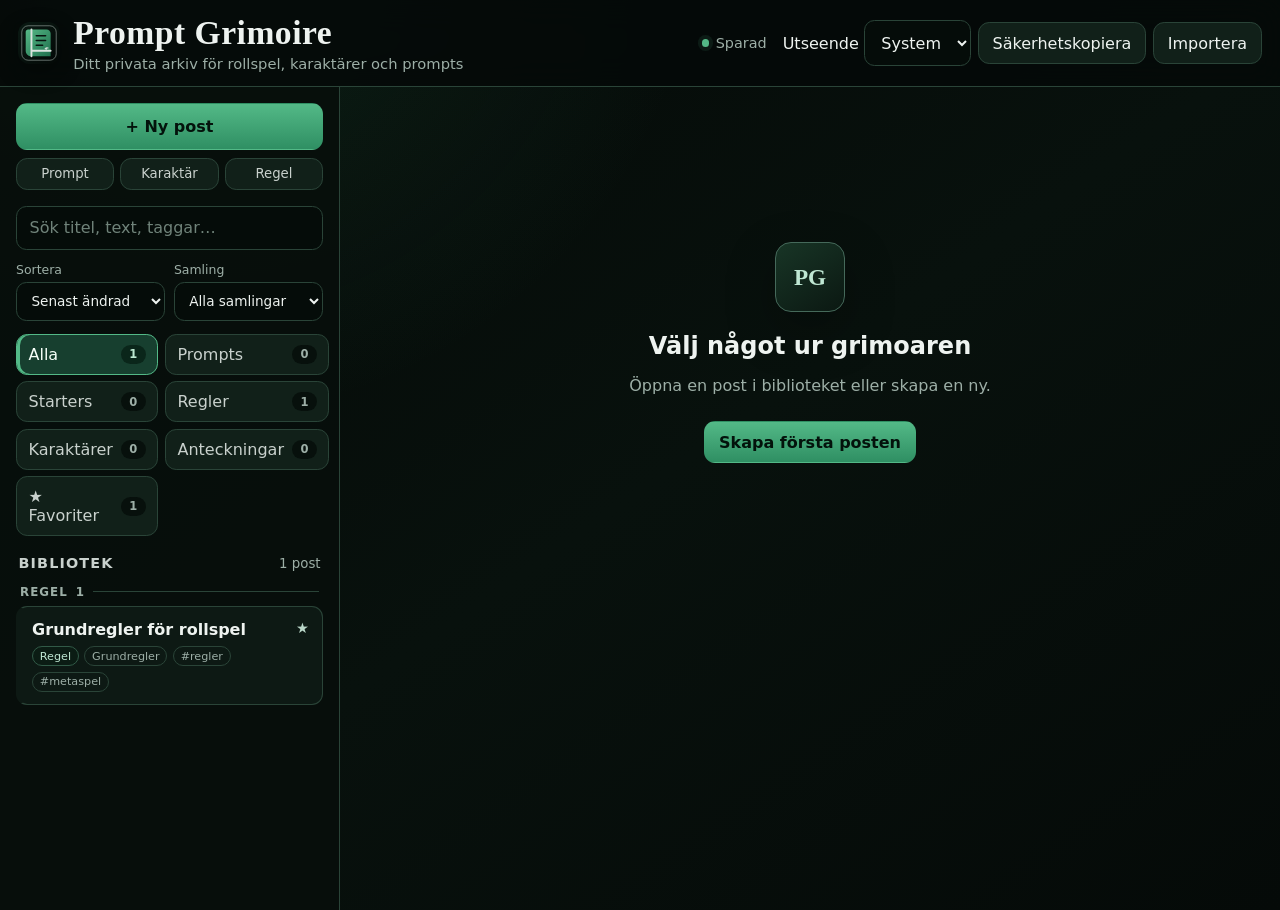
==== index.html @ b28f868d "Add theme selector and soften interface structure" ====
<!doctype html>
<html lang="sv">
<head>
  <meta charset="UTF-8">
  <meta name="viewport" content="width=device-width, initial-scale=1.0, viewport-fit=cover">
  <meta name="theme-color" content="#07130f">
  <meta name="description" content="Offline-PWA för prompts, starters, regler och karaktärsversioner.">
  <script>
    try {
      const savedTheme = localStorage.getItem('prompt-grimoire-theme');
      if (savedTheme && savedTheme !== 'system') document.documentElement.dataset.theme = savedTheme;
    } catch {}
  </script>
  <link rel="manifest" href="manifest.webmanifest">
  <link rel="icon" href="icon.svg" type="image/svg+xml">
  <link rel="stylesheet" href="styles.css">
  <title>Prompt Grimoire</title>
</head>
<body>
  <header class="topbar">
    <div class="brand">
      <img src="icon.svg" alt="" width="42" height="42">
      <div>
        <h1>Prompt Grimoire</h1>
        <p>Ditt privata arkiv för rollspel, karaktärer och prompts</p>
      </div>
    </div>
    <div class="top-actions">
      <span id="saveStatus" class="save-status" aria-live="polite">Sparad</span>
      <label class="theme-control" title="Välj färgtema">
        <span>Utseende</span>
        <select id="themeSelect" aria-label="Utseende">
          <option value="system">System</option>
          <option value="dark">Mörkt</option>
          <option value="light">Ljust</option>
        </select>
      </label>
      <button id="installBtn" hidden>Installera</button>
      <button id="exportBtn">Säkerhetskopiera</button>
      <label class="button">Importera<input id="importInput" type="file" accept="application/json" hidden></label>
    </div>
  </header>

  <main class="layout">
    <aside class="sidebar" aria-label="Bibliotek">
      <div class="create-area">
        <button id="newBtn" class="primary">+ Ny post</button>
        <div class="quick-create" aria-label="Snabbskapa">
          <button data-quick-type="prompt" title="Ny prompt">Prompt</button>
          <button data-quick-type="character" title="Ny karaktär">Karaktär</button>
          <button data-quick-type="rule" title="Ny regel">Regel</button>
        </div>
      </div>

      <label class="search-box">
        <span class="sr-only">Sök</span>
        <input id="searchInput" type="search" placeholder="Sök titel, text, taggar…">
      </label>

      <div class="organize-row">
        <label>
          <span>Sortera</span>
          <select id="sortSelect">
            <option value="updated-desc">Senast ändrad</option>
            <option value="title-asc">Titel A–Ö</option>
            <option value="created-desc">Senast skapad</option>
            <option value="type-asc">Typ</option>
          </select>
        </label>
        <label>
          <span>Samling</span>
          <select id="collectionFilter">
            <option value="all">Alla samlingar</option>
          </select>
        </label>
      </div>

      <nav id="filters" class="filters" aria-label="Filtrera poster">
        <button class="filter active" data-filter="all"><span>Alla</span><b data-count="all">0</b></button>
        <button class="filter" data-filter="prompt"><span>Prompts</span><b data-count="prompt">0</b></button>
        <button class="filter" data-filter="starter"><span>Starters</span><b data-count="starter">0</b></button>
        <button class="filter" data-filter="rule"><span>Regler</span><b data-count="rule">0</b></button>
        <button class="filter" data-filter="character"><span>Karaktärer</span><b data-count="character">0</b></button>
        <button class="filter" data-filter="note"><span>Anteckningar</span><b data-count="note">0</b></button>
        <button class="filter" data-filter="favorite"><span>★ Favoriter</span><b data-count="favorite">0</b></button>
      </nav>

      <div class="library-heading">
        <span id="resultLabel">Bibliotek</span>
        <small id="resultCount">0 poster</small>
      </div>
      <div id="itemList" class="item-list"></div>
    </aside>

    <section class="workspace">
      <div id="emptyState" class="empty">
        <div class="empty-mark">PG</div>
        <h2>Välj något ur grimoaren</h2>
        <p>Öppna en post i biblioteket eller skapa en ny.</p>
        <button id="emptyCreateBtn" class="primary">Skapa första posten</button>
      </div>

      <form id="editor" hidden>
        <div class="editor-topline">
          <span id="typeBadge" class="type-badge">Prompt</span>
          <span id="updatedLabel" class="updated-label"></span>
        </div>

        <div class="editor-head">
          <input id="title" class="title" placeholder="Titel" aria-label="Titel">
          <div class="editor-actions">
            <button type="button" id="favoriteBtn" class="icon-btn" title="Markera som favorit" aria-label="Markera som favorit">☆</button>
            <button type="button" id="copyBtn">Kopiera</button>
            <button type="button" id="duplicateBtn">Duplicera</button>
            <button type="button" id="deleteBtn" class="danger">Radera</button>
          </div>
        </div>

        <section class="meta-card" aria-label="Organisering">
          <div class="fields meta-fields">
            <label>Typ
              <select id="type">
                <option value="prompt">Prompt</option>
                <option value="starter">Starter</option>
                <option value="rule">Rollspelsregel</option>
                <option value="character">Karaktär</option>
                <option value="note">Anteckning</option>
              </select>
            </label>
            <label>Samling / mapp
              <input id="collection" list="collectionSuggestions" placeholder="Exempel: Hogwarts, Modern AU">
              <datalist id="collectionSuggestions"></datalist>
            </label>
            <label>Taggar
              <input id="tags" placeholder="mörk, dialog, slow burn">
            </label>
          </div>
        </section>

        <section id="characterFields" class="character-fields" hidden>
          <div class="section-heading">
            <div>
              <h3>Karaktärsversion</h3>
              <p>Samma grundkaraktär kan ha flera versioner utan att de blandas ihop.</p>
            </div>
          </div>
          <div class="fields">
            <label>Grundkaraktär
              <input id="characterName" placeholder="Tom Riddle">
            </label>
            <label>Version
              <input id="variantName" placeholder="Hogwarts, 16 år">
            </label>
            <label>Ålder
              <input id="age" placeholder="16">
            </label>
            <label>Tidslinje / AU
              <input id="timeline" placeholder="1940-tal / Modern AU">
            </label>
          </div>
        </section>

        <div class="toolbar" aria-label="Markdownverktyg">
          <div class="format-tools">
            <button type="button" data-md="**|**" title="Fetstil"><b>B</b></button>
            <button type="button" data-md="*|*" title="Kursiv"><i>I</i></button>
            <button type="button" data-md="# |" title="Rubrik 1">H1</button>
            <button type="button" data-md="## |" title="Rubrik 2">H2</button>
            <button type="button" data-md="- |" title="Punktlista">Lista</button>
            <button type="button" data-md="> |" title="Citat">Citat</button>
            <button type="button" data-md="`|`" title="Kod">Kod</button>
          </div>
          <div class="view-tools">
            <button type="button" id="modeEdit" class="active">Skriv</button>
            <button type="button" id="modeSplit">Delad</button>
            <button type="button" id="modePreview">Läs</button>
          </div>
        </div>

        <div id="editorPane" class="editor-pane">
          <textarea id="content" spellcheck="true" placeholder="# Skriv med Markdown…" aria-label="Innehåll"></textarea>
          <article id="preview" class="preview"></article>
        </div>
      </form>
    </section>
  </main>

  <dialog id="newDialog">
    <form method="dialog">
      <div class="dialog-title">
        <span class="type-badge">Ny post</span>
        <h2>Vad vill du skapa?</h2>
      </div>
      <label>Typ
        <select id="newType">
          <option value="prompt">Prompt</option>
          <option value="starter">Starter</option>
          <option value="rule">Rollspelsregel</option>
          <option value="character">Karaktär</option>
          <option value="note">Anteckning</option>
        </select>
      </label>
      <label>Titel
        <input id="newTitle" required autofocus placeholder="Ge posten ett tydligt namn">
      </label>
      <label>Samling / mapp
        <input id="newCollection" list="collectionSuggestions" placeholder="Valfritt">
      </label>
      <div class="dialog-actions">
        <button value="cancel">Avbryt</button>
        <button id="createBtn" value="default" class="primary">Skapa</button>
      </div>
    </form>
  </dialog>

  <script src="app.js"></script>
  <script>
    (() => {
      const storageKey = 'prompt-grimoire-theme';
      const select = document.getElementById('themeSelect');
      const themeMeta = document.querySelector('meta[name="theme-color"]');
      const media = window.matchMedia('(prefers-color-scheme: dark)');

      function resolvedTheme(value) {
        return value === 'system' ? (media.matches ? 'dark' : 'light') : value;
      }

      function applyTheme(value, save = true) {
        if (value === 'system') document.documentElement.removeAttribute('data-theme');
        else document.documentElement.dataset.theme = value;
        if (select) select.value = value;
        if (themeMeta) themeMeta.content = resolvedTheme(value) === 'dark' ? '#07130f' : '#eef3ef';
        if (save) localStorage.setItem(storageKey, value);
      }

      let saved = 'system';
      try { saved = localStorage.getItem(storageKey) || 'system'; } catch {}
      applyTheme(saved, false);
      select?.addEventListener('change', () => applyTheme(select.value));
      media.addEventListener?.('change', () => {
        if ((localStorage.getItem(storageKey) || 'system') === 'system') applyTheme('system', false);
      });
    })();
  </script>
</body>
</html>
---- styles.css ----
:root{
  color-scheme:dark;
  --bg:#050a08;
  --bg-soft:#08110d;
  --panel:#0c1712;
  --panel-2:#112019;
  --panel-3:#172a21;
  --line:#2a4438;
  --line-strong:#45695a;
  --text:#eef3f0;
  --muted:#9dafa7;
  --silver:#c9d1cd;
  --accent:#2f8f63;
  --accent-strong:#53b987;
  --accent-soft:#173f2f;
  --danger:#d96969;
  --shadow:0 18px 50px rgba(0,0,0,.28);
}

*{box-sizing:border-box}
html{background:var(--bg)}
body{
  margin:0;
  min-height:100vh;
  font-family:Inter,ui-sans-serif,system-ui,-apple-system,"Segoe UI",sans-serif;
  background:
    radial-gradient(circle at 15% -10%,rgba(47,143,99,.18),transparent 32rem),
    linear-gradient(145deg,#040806 0%,#08110d 52%,#050a08 100%);
  color:var(--text);
}
button,.button,input,select,textarea{font:inherit}
button,.button{
  border:1px solid var(--line);
  background:var(--panel-2);
  color:var(--text);
  padding:.68rem .85rem;
  border-radius:.7rem;
  cursor:pointer;
  transition:background .16s ease,border-color .16s ease,transform .16s ease;
}
button:hover,.button:hover{background:var(--panel-3);border-color:var(--line-strong)}
button:active{transform:translateY(1px)}
button:focus-visible,.button:focus-visible,input:focus-visible,select:focus-visible,textarea:focus-visible{
  outline:3px solid rgba(83,185,135,.35);
  outline-offset:2px;
}
.primary{
  background:linear-gradient(180deg,var(--accent-strong),var(--accent));
  color:#03120b;
  border-color:transparent;
  font-weight:800;
}
.primary:hover{background:linear-gradient(180deg,#64c995,#359e6e)}
.danger{color:#ffdcdc;border-color:#704040;background:#251414}
.danger:hover{background:#341919;border-color:#965353}
.sr-only{position:absolute;width:1px;height:1px;padding:0;margin:-1px;overflow:hidden;clip:rect(0,0,0,0);white-space:nowrap;border:0}

.topbar{
  display:flex;
  gap:1rem;
  align-items:center;
  justify-content:space-between;
  padding:.9rem 1.15rem;
  border-bottom:1px solid var(--line);
  background:rgba(5,10,8,.88);
  position:sticky;
  top:0;
  z-index:20;
  backdrop-filter:blur(16px);
}
.brand{display:flex;align-items:center;gap:.8rem;min-width:0}
.brand img{border-radius:.75rem;box-shadow:0 8px 22px rgba(0,0,0,.32)}
h1{margin:0;font-family:Georgia,"Times New Roman",serif;font-size:clamp(1.65rem,3vw,2.1rem);letter-spacing:.015em}
.topbar p{margin:.15rem 0 0;color:var(--muted);font-size:.92rem}
.top-actions{display:flex;align-items:center;justify-content:flex-end;gap:.45rem;flex-wrap:wrap}
.save-status{display:inline-flex;align-items:center;gap:.4rem;color:var(--muted);font-size:.9rem;padding:.45rem .55rem}
.save-status::before{content:"";width:.48rem;height:.48rem;border-radius:50%;background:var(--accent-strong);box-shadow:0 0 0 4px rgba(83,185,135,.1)}

.layout{display:grid;grid-template-columns:340px minmax(0,1fr);min-height:calc(100vh - 77px)}
.sidebar{
  padding:1rem;
  border-right:1px solid var(--line);
  background:rgba(7,15,11,.92);
  min-width:0;
}
.create-area{display:grid;gap:.45rem}
.sidebar>.create-area .primary{width:100%;padding:.82rem 1rem}
.quick-create{display:grid;grid-template-columns:repeat(3,1fr);gap:.4rem}
.quick-create button{padding:.48rem .35rem;font-size:.83rem;color:var(--silver)}
.search-box{display:block;margin:1rem 0 .75rem}
.search-box input{width:100%}
input,select,textarea{
  background:#050c09;
  border:1px solid var(--line);
  color:var(--text);
  border-radius:.65rem;
  padding:.72rem .78rem;
}
input::placeholder,textarea::placeholder{color:#70837a}
.organize-row{display:grid;grid-template-columns:1fr 1fr;gap:.55rem;margin-bottom:.8rem}
.organize-row label{display:grid;gap:.3rem;color:var(--muted);font-size:.78rem}
.organize-row select{width:100%;padding:.6rem .65rem;font-size:.85rem}
.filters{display:grid;grid-template-columns:1fr 1fr;gap:.42rem}
.filter{display:flex;justify-content:space-between;align-items:center;gap:.5rem;text-align:left;padding:.62rem .72rem;color:var(--silver)}
.filter b{font-size:.72rem;min-width:1.55rem;padding:.15rem .38rem;border-radius:99px;background:#07100c;color:var(--muted);text-align:center}
.filter.active{border-color:var(--accent-strong);background:var(--accent-soft);color:#f6fff9;box-shadow:inset 3px 0 0 var(--accent-strong)}
.filter.active b{background:#0a261a;color:#bce8d1}
.filter.wide{grid-column:1/-1}
.library-heading{display:flex;align-items:end;justify-content:space-between;margin:1.15rem .15rem .55rem;color:var(--silver)}
.library-heading span{font-weight:800;font-size:.9rem;text-transform:uppercase;letter-spacing:.08em}
.library-heading small{color:var(--muted)}
.item-list{display:grid;gap:.75rem;padding-bottom:2rem}
.list-group{display:grid;gap:.45rem}
.group-title{display:flex;align-items:center;gap:.5rem;color:var(--muted);font-size:.74rem;font-weight:800;text-transform:uppercase;letter-spacing:.09em;padding:.35rem .25rem 0}
.group-title::after{content:"";height:1px;background:var(--line);flex:1}
.item{
  display:block;
  width:100%;
  text-align:left;
  padding:.78rem .82rem;
  border-left:3px solid transparent;
  background:rgba(15,29,23,.8);
}
.item:hover{background:#14251d}
.item.active{border-left-color:var(--accent-strong);background:#183526;border-color:var(--line-strong);box-shadow:0 10px 24px rgba(0,0,0,.18)}
.item-row{display:flex;align-items:flex-start;justify-content:space-between;gap:.6rem}
.item-title{font-weight:800;line-height:1.25;color:var(--text)}
.item-star{color:#b9d6c8;font-size:.9rem}
.item-meta{display:flex;align-items:center;gap:.35rem;flex-wrap:wrap;margin-top:.42rem}
.meta-pill,.tag-pill{display:inline-flex;align-items:center;border:1px solid var(--line);border-radius:99px;padding:.14rem .42rem;color:var(--muted);font-size:.7rem;line-height:1.2}
.meta-pill.type{color:#bfe7d3;border-color:#315a47;background:#0b1c14}
.item-character{display:block;margin-top:.3rem;color:var(--silver);font-size:.8rem}
.empty-list{padding:1rem;border:1px dashed var(--line);border-radius:.8rem;color:var(--muted);text-align:center}

.workspace{padding:1.25rem;min-width:0}
.empty{max-width:520px;text-align:center;margin:15vh auto;color:var(--muted)}
.empty-mark{width:70px;height:70px;margin:0 auto 1rem;display:grid;place-items:center;border-radius:1rem;border:1px solid var(--line-strong);background:linear-gradient(145deg,#183526,#0b1812);color:#bfe7d3;font-family:Georgia,serif;font-weight:800;font-size:1.45rem;box-shadow:var(--shadow)}
.empty h2{color:var(--text);margin-bottom:.4rem}
.empty .primary{margin-top:.6rem}
.editor-topline{display:flex;align-items:center;justify-content:space-between;gap:1rem;margin-bottom:.55rem}
.type-badge{display:inline-flex;align-items:center;width:max-content;border:1px solid #3d6654;background:#10271c;color:#c8ebd8;border-radius:99px;padding:.25rem .55rem;font-size:.76rem;font-weight:800;text-transform:uppercase;letter-spacing:.07em}
.updated-label{font-size:.8rem;color:var(--muted)}
.editor-head{display:flex;align-items:center;gap:.65rem}
.title{font-size:clamp(1.35rem,3vw,1.85rem);font-weight:850;flex:1;min-width:0;background:transparent;border-color:transparent;border-bottom-color:var(--line);border-radius:0;padding-left:0}
.editor-actions{display:flex;gap:.4rem;flex-wrap:wrap;justify-content:flex-end}
.icon-btn{font-size:1.25rem;min-width:2.65rem}
.meta-card,.character-fields{border:1px solid var(--line);padding:1rem;border-radius:.9rem;background:rgba(12,23,18,.88);margin-top:1rem}
.fields{display:grid;grid-template-columns:repeat(auto-fit,minmax(180px,1fr));gap:.75rem}
.fields label,dialog label{display:grid;gap:.38rem;color:var(--muted);font-size:.86rem}
.section-heading{display:flex;justify-content:space-between;gap:1rem;margin-bottom:.85rem}
.section-heading h3{margin:0;color:var(--text)}
.section-heading p{margin:.25rem 0 0;color:var(--muted);font-size:.86rem}
.toolbar{display:flex;justify-content:space-between;gap:.75rem;flex-wrap:wrap;margin:1rem 0 .5rem;padding:.5rem;border:1px solid var(--line);border-radius:.8rem;background:rgba(9,18,14,.85);position:sticky;top:86px;z-index:10}
.format-tools,.view-tools{display:flex;gap:.34rem;flex-wrap:wrap}
.toolbar button{padding:.44rem .62rem;font-size:.86rem}
.toolbar button.active{border-color:var(--accent-strong);background:var(--accent-soft);color:#d9f7e7}
.editor-pane{display:grid;grid-template-columns:1fr;min-height:58vh}
.editor-pane.split{grid-template-columns:1fr 1fr;gap:.75rem}
.editor-pane.preview-only textarea{display:none}
.editor-pane:not(.split):not(.preview-only) .preview{display:none}
textarea{width:100%;resize:vertical;min-height:58vh;line-height:1.58;background:#050c09;padding:1rem}
.preview{background:#edf1ef;color:#15231c;border-radius:.75rem;padding:1.2rem;overflow-wrap:anywhere;min-height:58vh;box-shadow:inset 0 0 0 1px #d0d8d4}
.preview h1,.preview h2,.preview h3{font-family:Georgia,"Times New Roman",serif;color:#0d3a27}
.preview pre{overflow:auto;background:#0b1712;color:#ecf6f0;padding:.85rem;border-radius:.55rem}
.preview code{font-family:ui-monospace,SFMono-Regular,Menlo,monospace}
.preview blockquote{border-left:4px solid #2f8f63;margin-left:0;padding-left:1rem;color:#42584d}
.preview a{color:#1f6848}
.preview img{max-width:100%}

dialog{border:1px solid var(--line-strong);border-radius:1rem;background:var(--panel);color:var(--text);width:min(440px,92vw);box-shadow:var(--shadow)}
dialog::backdrop{background:rgba(0,0,0,.68);backdrop-filter:blur(3px)}
dialog form{display:grid;gap:1rem}.dialog-title h2{margin:.55rem 0 0}.dialog-actions{display:flex;justify-content:flex-end;gap:.5rem}

@media(max-width:980px){
  .layout{grid-template-columns:300px minmax(0,1fr)}
  .editor-head{align-items:flex-start;flex-direction:column}
  .title{width:100%}
  .editor-actions{width:100%;justify-content:flex-start}
}

@media(max-width:760px){
  .topbar{align-items:flex-start;flex-direction:column;padding:.85rem}
  .top-actions{width:100%;justify-content:flex-start}
  .top-actions button,.top-actions .button{flex:1;text-align:center;min-width:110px}
  .save-status{width:100%;padding-left:0}
  .layout{grid-template-columns:1fr;display:block}
  .sidebar{border-right:0;border-bottom:1px solid var(--line);padding:.85rem}
  .organize-row{grid-template-columns:1fr 1fr}
  .item-list{max-height:340px;overflow:auto;padding-right:.2rem}
  .workspace{padding:.85rem}
  .toolbar{top:0}
  .editor-pane.split{grid-template-columns:1fr}
  .editor-pane.split textarea,.editor-pane.split .preview{min-height:42vh}
  .editor-actions button{flex:1;min-width:86px}
}

@media(max-width:420px){
  .brand p{display:none}
  .organize-row{grid-template-columns:1fr}
  .quick-create{grid-template-columns:1fr 1fr 1fr}
  .filters{grid-template-columns:1fr 1fr}
  .top-actions button,.top-actions .button{font-size:.82rem;padding:.62rem .55rem}
}
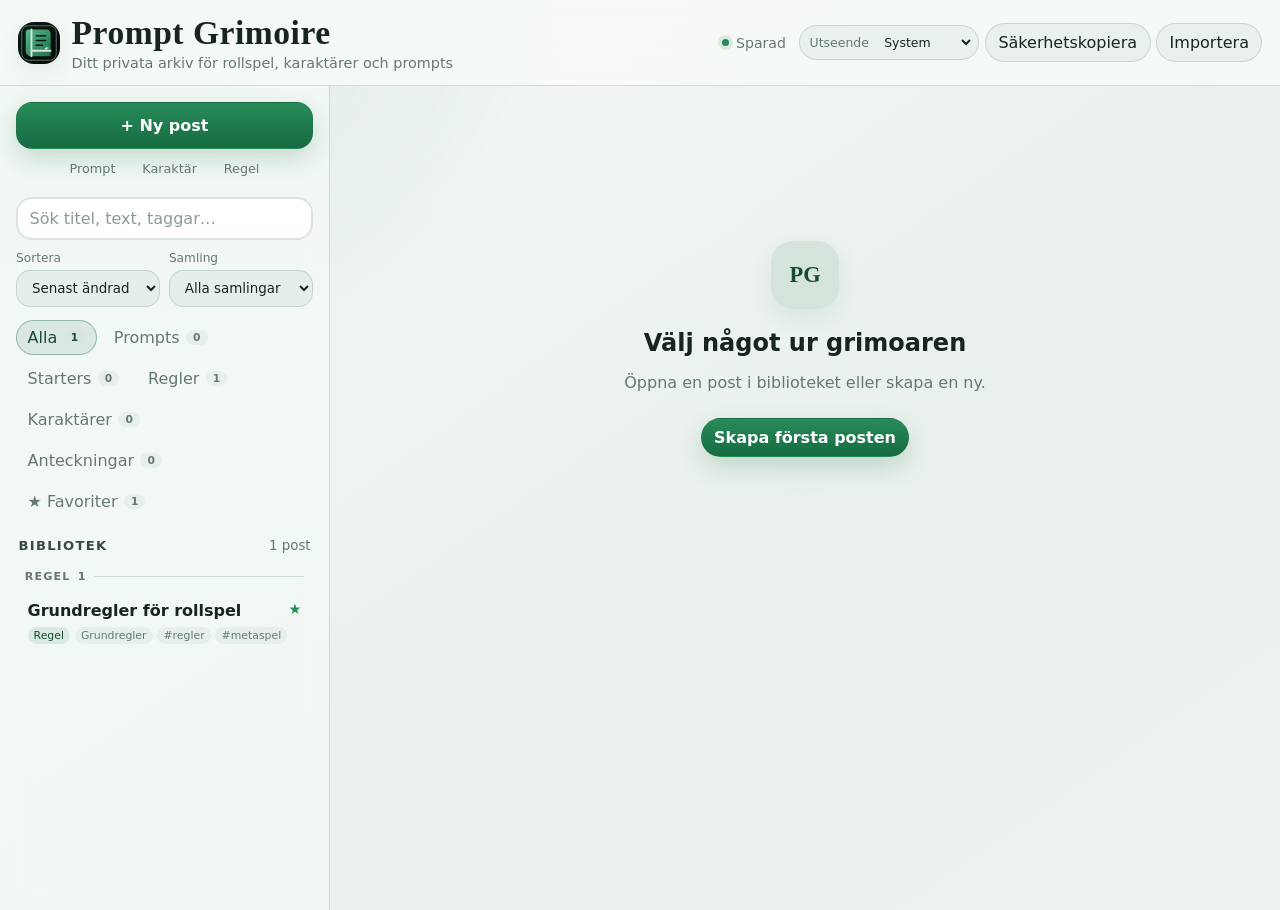
==== commit 8c5aa220: "Stabilize page loading and externalize theme logic" ====
--- a/index.html
+++ b/index.html
@@ -5,15 +5,9 @@
   <meta name="viewport" content="width=device-width, initial-scale=1.0, viewport-fit=cover">
   <meta name="theme-color" content="#07130f">
   <meta name="description" content="Offline-PWA för prompts, starters, regler och karaktärsversioner.">
-  <script>
-    try {
-      const savedTheme = localStorage.getItem('prompt-grimoire-theme');
-      if (savedTheme && savedTheme !== 'system') document.documentElement.dataset.theme = savedTheme;
-    } catch {}
-  </script>
   <link rel="manifest" href="manifest.webmanifest">
   <link rel="icon" href="icon.svg" type="image/svg+xml">
-  <link rel="stylesheet" href="styles.css">
+  <link rel="stylesheet" href="styles.css?v=4">
   <title>Prompt Grimoire</title>
 </head>
 <body>
@@ -213,34 +207,7 @@
     </form>
   </dialog>
 
-  <script src="app.js"></script>
-  <script>
-    (() => {
-      const storageKey = 'prompt-grimoire-theme';
-      const select = document.getElementById('themeSelect');
-      const themeMeta = document.querySelector('meta[name="theme-color"]');
-      const media = window.matchMedia('(prefers-color-scheme: dark)');
-
-      function resolvedTheme(value) {
-        return value === 'system' ? (media.matches ? 'dark' : 'light') : value;
-      }
-
-      function applyTheme(value, save = true) {
-        if (value === 'system') document.documentElement.removeAttribute('data-theme');
-        else document.documentElement.dataset.theme = value;
-        if (select) select.value = value;
-        if (themeMeta) themeMeta.content = resolvedTheme(value) === 'dark' ? '#07130f' : '#eef3ef';
-        if (save) localStorage.setItem(storageKey, value);
-      }
-
-      let saved = 'system';
-      try { saved = localStorage.getItem(storageKey) || 'system'; } catch {}
-      applyTheme(saved, false);
-      select?.addEventListener('change', () => applyTheme(select.value));
-      media.addEventListener?.('change', () => {
-        if ((localStorage.getItem(storageKey) || 'system') === 'system') applyTheme('system', false);
-      });
-    })();
-  </script>
+  <script src="theme.js?v=4"></script>
+  <script src="app.js?v=4"></script>
 </body>
 </html>
--- a/styles.css
+++ b/styles.css
@@ -1,20 +1,96 @@
 :root{
   color-scheme:dark;
-  --bg:#050a08;
-  --bg-soft:#08110d;
-  --panel:#0c1712;
-  --panel-2:#112019;
-  --panel-3:#172a21;
-  --line:#2a4438;
-  --line-strong:#45695a;
-  --text:#eef3f0;
-  --muted:#9dafa7;
-  --silver:#c9d1cd;
-  --accent:#2f8f63;
-  --accent-strong:#53b987;
-  --accent-soft:#173f2f;
-  --danger:#d96969;
-  --shadow:0 18px 50px rgba(0,0,0,.28);
+  --bg:#06100c;
+  --bg-soft:#0a1711;
+  --surface:#0d1913;
+  --surface-elevated:#13231b;
+  --surface-soft:rgba(255,255,255,.045);
+  --surface-hover:rgba(255,255,255,.07);
+  --input:#08130e;
+  --text:#eef5f1;
+  --muted:#93a89d;
+  --silver:#cad5cf;
+  --line:rgba(157,190,172,.18);
+  --line-strong:rgba(102,187,142,.42);
+  --accent:#2f9f6b;
+  --accent-strong:#58ca91;
+  --accent-soft:rgba(47,159,107,.15);
+  --accent-text:#d8f5e6;
+  --danger:#d96d6d;
+  --danger-soft:rgba(217,109,109,.12);
+  --preview-bg:#f3f7f4;
+  --preview-text:#173025;
+  --topbar:rgba(6,16,12,.84);
+  --sidebar:rgba(8,18,13,.66);
+  --shadow:0 18px 48px rgba(0,0,0,.26);
+  --soft-shadow:0 10px 28px rgba(0,0,0,.14);
+  --page-gradient:
+    radial-gradient(circle at 8% -8%,rgba(49,149,101,.17),transparent 30rem),
+    linear-gradient(145deg,#040a07 0%,#08130e 55%,#06100c 100%);
+}
+
+:root[data-theme="light"]{
+  color-scheme:light;
+  --bg:#edf3ef;
+  --bg-soft:#e5eee8;
+  --surface:#f9fcfa;
+  --surface-elevated:#ffffff;
+  --surface-soft:rgba(31,91,60,.055);
+  --surface-hover:rgba(31,91,60,.09);
+  --input:#ffffff;
+  --text:#17251d;
+  --muted:#65796e;
+  --silver:#354b40;
+  --line:rgba(44,91,66,.17);
+  --line-strong:rgba(26,112,68,.38);
+  --accent:#176b42;
+  --accent-strong:#278b59;
+  --accent-soft:rgba(23,107,66,.11);
+  --accent-text:#164c32;
+  --danger:#a94040;
+  --danger-soft:rgba(169,64,64,.09);
+  --preview-bg:#ffffff;
+  --preview-text:#17251d;
+  --topbar:rgba(247,251,248,.88);
+  --sidebar:rgba(244,249,246,.78);
+  --shadow:0 18px 44px rgba(31,62,45,.12);
+  --soft-shadow:0 9px 24px rgba(31,62,45,.08);
+  --page-gradient:
+    radial-gradient(circle at 8% -8%,rgba(40,139,87,.12),transparent 30rem),
+    linear-gradient(145deg,#f5f8f6 0%,#eaf1ec 58%,#edf3ef 100%);
+}
+
+@media(prefers-color-scheme:light){
+  :root:not([data-theme]){
+    color-scheme:light;
+    --bg:#edf3ef;
+    --bg-soft:#e5eee8;
+    --surface:#f9fcfa;
+    --surface-elevated:#ffffff;
+    --surface-soft:rgba(31,91,60,.055);
+    --surface-hover:rgba(31,91,60,.09);
+    --input:#ffffff;
+    --text:#17251d;
+    --muted:#65796e;
+    --silver:#354b40;
+    --line:rgba(44,91,66,.17);
+    --line-strong:rgba(26,112,68,.38);
+    --accent:#176b42;
+    --accent-strong:#278b59;
+    --accent-soft:rgba(23,107,66,.11);
+    --accent-text:#164c32;
+    --danger:#a94040;
+    --danger-soft:rgba(169,64,64,.09);
+    --preview-bg:#ffffff;
+    --preview-text:#17251d;
+    --topbar:rgba(247,251,248,.88);
+    --sidebar:rgba(244,249,246,.78);
+    --shadow:0 18px 44px rgba(31,62,45,.12);
+    --soft-shadow:0 9px 24px rgba(31,62,45,.08);
+    --page-gradient:
+      radial-gradient(circle at 8% -8%,rgba(40,139,87,.12),transparent 30rem),
+      linear-gradient(145deg,#f5f8f6 0%,#eaf1ec 58%,#edf3ef 100%);
+  }
 }
 
 *{box-sizing:border-box}
@@ -23,36 +99,37 @@
   margin:0;
   min-height:100vh;
   font-family:Inter,ui-sans-serif,system-ui,-apple-system,"Segoe UI",sans-serif;
-  background:
-    radial-gradient(circle at 15% -10%,rgba(47,143,99,.18),transparent 32rem),
-    linear-gradient(145deg,#040806 0%,#08110d 52%,#050a08 100%);
+  background:var(--page-gradient);
   color:var(--text);
 }
 button,.button,input,select,textarea{font:inherit}
 button,.button{
-  border:1px solid var(--line);
-  background:var(--panel-2);
+  border:1px solid transparent;
+  background:transparent;
   color:var(--text);
-  padding:.68rem .85rem;
-  border-radius:.7rem;
+  padding:.58rem .78rem;
+  border-radius:999px;
   cursor:pointer;
-  transition:background .16s ease,border-color .16s ease,transform .16s ease;
-}
-button:hover,.button:hover{background:var(--panel-3);border-color:var(--line-strong)}
+  transition:background .16s ease,border-color .16s ease,transform .16s ease,box-shadow .16s ease;
+}
+button:hover,.button:hover{background:var(--surface-hover)}
 button:active{transform:translateY(1px)}
 button:focus-visible,.button:focus-visible,input:focus-visible,select:focus-visible,textarea:focus-visible{
-  outline:3px solid rgba(83,185,135,.35);
+  outline:3px solid color-mix(in srgb,var(--accent-strong) 35%,transparent);
   outline-offset:2px;
 }
 .primary{
   background:linear-gradient(180deg,var(--accent-strong),var(--accent));
-  color:#03120b;
+  color:#04150d;
   border-color:transparent;
-  font-weight:800;
-}
-.primary:hover{background:linear-gradient(180deg,#64c995,#359e6e)}
-.danger{color:#ffdcdc;border-color:#704040;background:#251414}
-.danger:hover{background:#341919;border-color:#965353}
+  font-weight:850;
+  box-shadow:0 10px 24px color-mix(in srgb,var(--accent) 20%,transparent);
+}
+:root[data-theme="light"] .primary{color:#fff}
+@media(prefers-color-scheme:light){:root:not([data-theme]) .primary{color:#fff}}
+.primary:hover{filter:brightness(1.05);box-shadow:0 12px 28px color-mix(in srgb,var(--accent) 25%,transparent)}
+.danger{color:var(--danger);background:var(--danger-soft)}
+.danger:hover{background:color-mix(in srgb,var(--danger-soft) 75%,var(--danger) 10%)}
 .sr-only{position:absolute;width:1px;height:1px;padding:0;margin:-1px;overflow:hidden;clip:rect(0,0,0,0);white-space:nowrap;border:0}
 
 .topbar{
@@ -60,116 +137,144 @@
   gap:1rem;
   align-items:center;
   justify-content:space-between;
-  padding:.9rem 1.15rem;
+  padding:.9rem 1.1rem;
   border-bottom:1px solid var(--line);
-  background:rgba(5,10,8,.88);
+  background:var(--topbar);
   position:sticky;
   top:0;
   z-index:20;
-  backdrop-filter:blur(16px);
-}
-.brand{display:flex;align-items:center;gap:.8rem;min-width:0}
-.brand img{border-radius:.75rem;box-shadow:0 8px 22px rgba(0,0,0,.32)}
+  backdrop-filter:blur(18px);
+}
+.brand{display:flex;align-items:center;gap:.75rem;min-width:0}
+.brand img{border-radius:1rem;box-shadow:var(--soft-shadow)}
 h1{margin:0;font-family:Georgia,"Times New Roman",serif;font-size:clamp(1.65rem,3vw,2.1rem);letter-spacing:.015em}
-.topbar p{margin:.15rem 0 0;color:var(--muted);font-size:.92rem}
-.top-actions{display:flex;align-items:center;justify-content:flex-end;gap:.45rem;flex-wrap:wrap}
-.save-status{display:inline-flex;align-items:center;gap:.4rem;color:var(--muted);font-size:.9rem;padding:.45rem .55rem}
-.save-status::before{content:"";width:.48rem;height:.48rem;border-radius:50%;background:var(--accent-strong);box-shadow:0 0 0 4px rgba(83,185,135,.1)}
-
-.layout{display:grid;grid-template-columns:340px minmax(0,1fr);min-height:calc(100vh - 77px)}
+.topbar p{margin:.14rem 0 0;color:var(--muted);font-size:.9rem}
+.top-actions{display:flex;align-items:center;justify-content:flex-end;gap:.35rem;flex-wrap:wrap}
+.top-actions>button,.top-actions>.button,.theme-control{
+  background:var(--surface-soft);
+  border:1px solid var(--line);
+  box-shadow:none;
+}
+.save-status{display:inline-flex;align-items:center;gap:.42rem;color:var(--muted);font-size:.88rem;padding:.4rem .45rem}
+.save-status::before{content:"";width:.48rem;height:.48rem;border-radius:50%;background:var(--accent-strong);box-shadow:0 0 0 4px var(--accent-soft)}
+.theme-control{display:flex;align-items:center;gap:.4rem;padding:.18rem .25rem .18rem .62rem;border-radius:999px;color:var(--muted);font-size:.78rem}
+.theme-control select{border:0;background:transparent;padding:.35rem 1.7rem .35rem .3rem;min-width:78px;color:var(--text)}
+
+.layout{display:grid;grid-template-columns:330px minmax(0,1fr);min-height:calc(100vh - 76px)}
 .sidebar{
   padding:1rem;
   border-right:1px solid var(--line);
-  background:rgba(7,15,11,.92);
+  background:var(--sidebar);
   min-width:0;
-}
-.create-area{display:grid;gap:.45rem}
-.sidebar>.create-area .primary{width:100%;padding:.82rem 1rem}
-.quick-create{display:grid;grid-template-columns:repeat(3,1fr);gap:.4rem}
-.quick-create button{padding:.48rem .35rem;font-size:.83rem;color:var(--silver)}
-.search-box{display:block;margin:1rem 0 .75rem}
-.search-box input{width:100%}
+  backdrop-filter:blur(12px);
+}
+.create-area{display:grid;gap:.35rem}
+.sidebar>.create-area .primary{width:100%;padding:.8rem 1rem;border-radius:1rem}
+.quick-create{display:flex;gap:.25rem;justify-content:center;flex-wrap:wrap}
+.quick-create button{padding:.35rem .65rem;font-size:.8rem;color:var(--muted)}
+.quick-create button:hover{color:var(--text);background:var(--surface-soft)}
+.search-box{display:block;margin:.9rem 0 .7rem}
+.search-box input{width:100%;border-radius:1rem;box-shadow:inset 0 0 0 1px var(--line)}
 input,select,textarea{
-  background:#050c09;
+  background:var(--input);
   border:1px solid var(--line);
   color:var(--text);
-  border-radius:.65rem;
-  padding:.72rem .78rem;
-}
-input::placeholder,textarea::placeholder{color:#70837a}
-.organize-row{display:grid;grid-template-columns:1fr 1fr;gap:.55rem;margin-bottom:.8rem}
-.organize-row label{display:grid;gap:.3rem;color:var(--muted);font-size:.78rem}
-.organize-row select{width:100%;padding:.6rem .65rem;font-size:.85rem}
-.filters{display:grid;grid-template-columns:1fr 1fr;gap:.42rem}
-.filter{display:flex;justify-content:space-between;align-items:center;gap:.5rem;text-align:left;padding:.62rem .72rem;color:var(--silver)}
-.filter b{font-size:.72rem;min-width:1.55rem;padding:.15rem .38rem;border-radius:99px;background:#07100c;color:var(--muted);text-align:center}
-.filter.active{border-color:var(--accent-strong);background:var(--accent-soft);color:#f6fff9;box-shadow:inset 3px 0 0 var(--accent-strong)}
-.filter.active b{background:#0a261a;color:#bce8d1}
-.filter.wide{grid-column:1/-1}
-.library-heading{display:flex;align-items:end;justify-content:space-between;margin:1.15rem .15rem .55rem;color:var(--silver)}
-.library-heading span{font-weight:800;font-size:.9rem;text-transform:uppercase;letter-spacing:.08em}
+  border-radius:.95rem;
+  padding:.7rem .78rem;
+}
+input::placeholder,textarea::placeholder{color:color-mix(in srgb,var(--muted) 75%,transparent)}
+.organize-row{display:grid;grid-template-columns:1fr 1fr;gap:.55rem;margin-bottom:.7rem}
+.organize-row label{display:grid;gap:.28rem;color:var(--muted);font-size:.76rem}
+.organize-row select{width:100%;padding:.58rem .68rem;font-size:.84rem;border-radius:.9rem;background:var(--surface-soft)}
+.filters{
+  display:flex;
+  flex-wrap:wrap;
+  gap:.35rem;
+  padding:.08rem 0 .15rem;
+}
+.filter{
+  display:inline-flex;
+  justify-content:center;
+  align-items:center;
+  gap:.4rem;
+  width:auto;
+  text-align:left;
+  padding:.45rem .66rem;
+  color:var(--muted);
+  border:1px solid transparent;
+  background:transparent;
+  white-space:nowrap;
+}
+.filter b{font-size:.67rem;min-width:1.35rem;padding:.08rem .3rem;border-radius:99px;background:var(--surface-soft);color:var(--muted);text-align:center}
+.filter.active{border-color:var(--line-strong);background:var(--accent-soft);color:var(--accent-text)}
+.filter.active b{background:color-mix(in srgb,var(--accent) 15%,var(--surface));color:var(--accent-text)}
+.library-heading{display:flex;align-items:end;justify-content:space-between;margin:1.05rem .15rem .4rem;color:var(--silver)}
+.library-heading span{font-weight:800;font-size:.82rem;text-transform:uppercase;letter-spacing:.1em}
 .library-heading small{color:var(--muted)}
-.item-list{display:grid;gap:.75rem;padding-bottom:2rem}
-.list-group{display:grid;gap:.45rem}
-.group-title{display:flex;align-items:center;gap:.5rem;color:var(--muted);font-size:.74rem;font-weight:800;text-transform:uppercase;letter-spacing:.09em;padding:.35rem .25rem 0}
+.item-list{display:grid;gap:.1rem;padding-bottom:2rem}
+.list-group{display:grid;gap:.05rem;padding:.25rem 0 .7rem;border-bottom:1px solid var(--line)}
+.list-group:last-child{border-bottom:0}
+.group-title{display:flex;align-items:center;gap:.45rem;color:var(--muted);font-size:.7rem;font-weight:800;text-transform:uppercase;letter-spacing:.1em;padding:.42rem .55rem .25rem}
 .group-title::after{content:"";height:1px;background:var(--line);flex:1}
 .item{
   display:block;
   width:100%;
   text-align:left;
-  padding:.78rem .82rem;
-  border-left:3px solid transparent;
-  background:rgba(15,29,23,.8);
-}
-.item:hover{background:#14251d}
-.item.active{border-left-color:var(--accent-strong);background:#183526;border-color:var(--line-strong);box-shadow:0 10px 24px rgba(0,0,0,.18)}
+  padding:.78rem .72rem;
+  border:0;
+  border-radius:1rem;
+  background:transparent;
+}
+.item:hover{background:var(--surface-hover)}
+.item.active{background:var(--accent-soft);box-shadow:inset 3px 0 0 var(--accent-strong)}
 .item-row{display:flex;align-items:flex-start;justify-content:space-between;gap:.6rem}
 .item-title{font-weight:800;line-height:1.25;color:var(--text)}
-.item-star{color:#b9d6c8;font-size:.9rem}
-.item-meta{display:flex;align-items:center;gap:.35rem;flex-wrap:wrap;margin-top:.42rem}
-.meta-pill,.tag-pill{display:inline-flex;align-items:center;border:1px solid var(--line);border-radius:99px;padding:.14rem .42rem;color:var(--muted);font-size:.7rem;line-height:1.2}
-.meta-pill.type{color:#bfe7d3;border-color:#315a47;background:#0b1c14}
-.item-character{display:block;margin-top:.3rem;color:var(--silver);font-size:.8rem}
-.empty-list{padding:1rem;border:1px dashed var(--line);border-radius:.8rem;color:var(--muted);text-align:center}
+.item-star{color:var(--accent-strong);font-size:.9rem}
+.item-meta{display:flex;align-items:center;gap:.3rem;flex-wrap:wrap;margin-top:.38rem}
+.meta-pill,.tag-pill{display:inline-flex;align-items:center;border:0;border-radius:99px;padding:.12rem .38rem;color:var(--muted);font-size:.68rem;line-height:1.2;background:var(--surface-soft)}
+.meta-pill.type{color:var(--accent-text);background:var(--accent-soft)}
+.item-character{display:block;margin-top:.28rem;color:var(--silver);font-size:.8rem}
+.empty-list{padding:1rem;color:var(--muted);text-align:center}
 
 .workspace{padding:1.25rem;min-width:0}
 .empty{max-width:520px;text-align:center;margin:15vh auto;color:var(--muted)}
-.empty-mark{width:70px;height:70px;margin:0 auto 1rem;display:grid;place-items:center;border-radius:1rem;border:1px solid var(--line-strong);background:linear-gradient(145deg,#183526,#0b1812);color:#bfe7d3;font-family:Georgia,serif;font-weight:800;font-size:1.45rem;box-shadow:var(--shadow)}
+.empty-mark{width:68px;height:68px;margin:0 auto 1rem;display:grid;place-items:center;border-radius:1.35rem;background:var(--accent-soft);color:var(--accent-text);font-family:Georgia,serif;font-weight:800;font-size:1.4rem;box-shadow:var(--soft-shadow)}
 .empty h2{color:var(--text);margin-bottom:.4rem}
-.empty .primary{margin-top:.6rem}
+.empty .primary{margin-top:.6rem;border-radius:999px}
 .editor-topline{display:flex;align-items:center;justify-content:space-between;gap:1rem;margin-bottom:.55rem}
-.type-badge{display:inline-flex;align-items:center;width:max-content;border:1px solid #3d6654;background:#10271c;color:#c8ebd8;border-radius:99px;padding:.25rem .55rem;font-size:.76rem;font-weight:800;text-transform:uppercase;letter-spacing:.07em}
-.updated-label{font-size:.8rem;color:var(--muted)}
+.type-badge{display:inline-flex;align-items:center;width:max-content;background:var(--accent-soft);color:var(--accent-text);border-radius:99px;padding:.24rem .55rem;font-size:.72rem;font-weight:800;text-transform:uppercase;letter-spacing:.08em}
+.updated-label{font-size:.78rem;color:var(--muted)}
 .editor-head{display:flex;align-items:center;gap:.65rem}
-.title{font-size:clamp(1.35rem,3vw,1.85rem);font-weight:850;flex:1;min-width:0;background:transparent;border-color:transparent;border-bottom-color:var(--line);border-radius:0;padding-left:0}
-.editor-actions{display:flex;gap:.4rem;flex-wrap:wrap;justify-content:flex-end}
-.icon-btn{font-size:1.25rem;min-width:2.65rem}
-.meta-card,.character-fields{border:1px solid var(--line);padding:1rem;border-radius:.9rem;background:rgba(12,23,18,.88);margin-top:1rem}
-.fields{display:grid;grid-template-columns:repeat(auto-fit,minmax(180px,1fr));gap:.75rem}
-.fields label,dialog label{display:grid;gap:.38rem;color:var(--muted);font-size:.86rem}
-.section-heading{display:flex;justify-content:space-between;gap:1rem;margin-bottom:.85rem}
+.title{font-size:clamp(1.35rem,3vw,1.85rem);font-weight:850;flex:1;min-width:0;background:transparent;border:0;border-bottom:1px solid var(--line);border-radius:0;padding:.5rem 0}
+.editor-actions{display:flex;gap:.28rem;flex-wrap:wrap;justify-content:flex-end}
+.editor-actions button{background:var(--surface-soft)}
+.icon-btn{font-size:1.2rem;min-width:2.5rem}
+.meta-card,.character-fields{border:0;border-top:1px solid var(--line);padding:1rem 0 0;margin-top:1rem;background:transparent;border-radius:0}
+.fields{display:grid;grid-template-columns:repeat(auto-fit,minmax(180px,1fr));gap:.72rem}
+.fields label,dialog label{display:grid;gap:.36rem;color:var(--muted);font-size:.84rem}
+.section-heading{display:flex;justify-content:space-between;gap:1rem;margin-bottom:.8rem}
 .section-heading h3{margin:0;color:var(--text)}
-.section-heading p{margin:.25rem 0 0;color:var(--muted);font-size:.86rem}
-.toolbar{display:flex;justify-content:space-between;gap:.75rem;flex-wrap:wrap;margin:1rem 0 .5rem;padding:.5rem;border:1px solid var(--line);border-radius:.8rem;background:rgba(9,18,14,.85);position:sticky;top:86px;z-index:10}
-.format-tools,.view-tools{display:flex;gap:.34rem;flex-wrap:wrap}
-.toolbar button{padding:.44rem .62rem;font-size:.86rem}
-.toolbar button.active{border-color:var(--accent-strong);background:var(--accent-soft);color:#d9f7e7}
+.section-heading p{margin:.22rem 0 0;color:var(--muted);font-size:.84rem}
+.toolbar{display:flex;justify-content:space-between;gap:.65rem;flex-wrap:wrap;margin:1rem 0 .55rem;padding:.35rem;border:0;border-radius:1.2rem;background:var(--surface-soft);position:sticky;top:84px;z-index:10;backdrop-filter:blur(12px)}
+.format-tools,.view-tools{display:flex;gap:.2rem;flex-wrap:wrap}
+.toolbar button{padding:.4rem .58rem;font-size:.82rem}
+.toolbar button.active{background:var(--accent-soft);color:var(--accent-text)}
 .editor-pane{display:grid;grid-template-columns:1fr;min-height:58vh}
 .editor-pane.split{grid-template-columns:1fr 1fr;gap:.75rem}
 .editor-pane.preview-only textarea{display:none}
 .editor-pane:not(.split):not(.preview-only) .preview{display:none}
-textarea{width:100%;resize:vertical;min-height:58vh;line-height:1.58;background:#050c09;padding:1rem}
-.preview{background:#edf1ef;color:#15231c;border-radius:.75rem;padding:1.2rem;overflow-wrap:anywhere;min-height:58vh;box-shadow:inset 0 0 0 1px #d0d8d4}
-.preview h1,.preview h2,.preview h3{font-family:Georgia,"Times New Roman",serif;color:#0d3a27}
-.preview pre{overflow:auto;background:#0b1712;color:#ecf6f0;padding:.85rem;border-radius:.55rem}
+textarea{width:100%;resize:vertical;min-height:58vh;line-height:1.6;background:var(--input);padding:1rem;border-radius:1.2rem;box-shadow:inset 0 0 0 1px var(--line)}
+.preview{background:var(--preview-bg);color:var(--preview-text);border-radius:1.2rem;padding:1.25rem;overflow-wrap:anywhere;min-height:58vh;box-shadow:var(--soft-shadow)}
+.preview h1,.preview h2,.preview h3{font-family:Georgia,"Times New Roman",serif;color:color-mix(in srgb,var(--preview-text) 70%,var(--accent) 30%)}
+.preview pre{overflow:auto;background:#0b1712;color:#ecf6f0;padding:.85rem;border-radius:.8rem}
 .preview code{font-family:ui-monospace,SFMono-Regular,Menlo,monospace}
-.preview blockquote{border-left:4px solid #2f8f63;margin-left:0;padding-left:1rem;color:#42584d}
-.preview a{color:#1f6848}
+.preview blockquote{border-left:4px solid var(--accent);margin-left:0;padding-left:1rem;color:color-mix(in srgb,var(--preview-text) 72%,transparent)}
+.preview a{color:var(--accent)}
 .preview img{max-width:100%}
 
-dialog{border:1px solid var(--line-strong);border-radius:1rem;background:var(--panel);color:var(--text);width:min(440px,92vw);box-shadow:var(--shadow)}
-dialog::backdrop{background:rgba(0,0,0,.68);backdrop-filter:blur(3px)}
-dialog form{display:grid;gap:1rem}.dialog-title h2{margin:.55rem 0 0}.dialog-actions{display:flex;justify-content:flex-end;gap:.5rem}
+dialog{border:1px solid var(--line);border-radius:1.4rem;background:var(--surface-elevated);color:var(--text);width:min(440px,92vw);box-shadow:var(--shadow)}
+dialog::backdrop{background:rgba(0,0,0,.58);backdrop-filter:blur(4px)}
+dialog form{display:grid;gap:1rem}.dialog-title h2{margin:.55rem 0 0}.dialog-actions{display:flex;justify-content:flex-end;gap:.4rem}
 
 @media(max-width:980px){
   .layout{grid-template-columns:300px minmax(0,1fr)}
@@ -179,25 +284,32 @@
 }
 
 @media(max-width:760px){
-  .topbar{align-items:flex-start;flex-direction:column;padding:.85rem}
-  .top-actions{width:100%;justify-content:flex-start}
-  .top-actions button,.top-actions .button{flex:1;text-align:center;min-width:110px}
-  .save-status{width:100%;padding-left:0}
-  .layout{grid-template-columns:1fr;display:block}
+  .topbar{align-items:flex-start;flex-direction:column;padding:.8rem .85rem}
+  .top-actions{width:100%;justify-content:flex-start;gap:.3rem}
+  .save-status{padding-left:0;margin-right:auto}
+  .top-actions>button,.top-actions>.button{font-size:.8rem;padding:.5rem .66rem}
+  .theme-control{font-size:.72rem}
+  .layout{display:block}
   .sidebar{border-right:0;border-bottom:1px solid var(--line);padding:.85rem}
   .organize-row{grid-template-columns:1fr 1fr}
-  .item-list{max-height:340px;overflow:auto;padding-right:.2rem}
+  .filters{flex-wrap:nowrap;overflow-x:auto;padding-bottom:.45rem;scrollbar-width:none}
+  .filters::-webkit-scrollbar{display:none}
+  .filter{flex:0 0 auto}
   .workspace{padding:.85rem}
-  .toolbar{top:0}
+  .toolbar{top:.35rem}
   .editor-pane.split{grid-template-columns:1fr}
   .editor-pane.split textarea,.editor-pane.split .preview{min-height:42vh}
-  .editor-actions button{flex:1;min-width:86px}
-}
-
-@media(max-width:420px){
+  .editor-actions button{flex:0 1 auto;min-width:0}
+}
+
+@media(max-width:440px){
   .brand p{display:none}
   .organize-row{grid-template-columns:1fr}
-  .quick-create{grid-template-columns:1fr 1fr 1fr}
-  .filters{grid-template-columns:1fr 1fr}
-  .top-actions button,.top-actions .button{font-size:.82rem;padding:.62rem .55rem}
-}
+  .quick-create{justify-content:flex-start}
+  .top-actions{align-items:center}
+  .theme-control>span{display:none}
+  .theme-control{padding-left:.25rem}
+  .top-actions>button,.top-actions>.button{padding:.48rem .58rem}
+  .editor-actions{display:grid;grid-template-columns:repeat(4,1fr)}
+  .editor-actions button{padding:.5rem .35rem;font-size:.78rem}
+}
